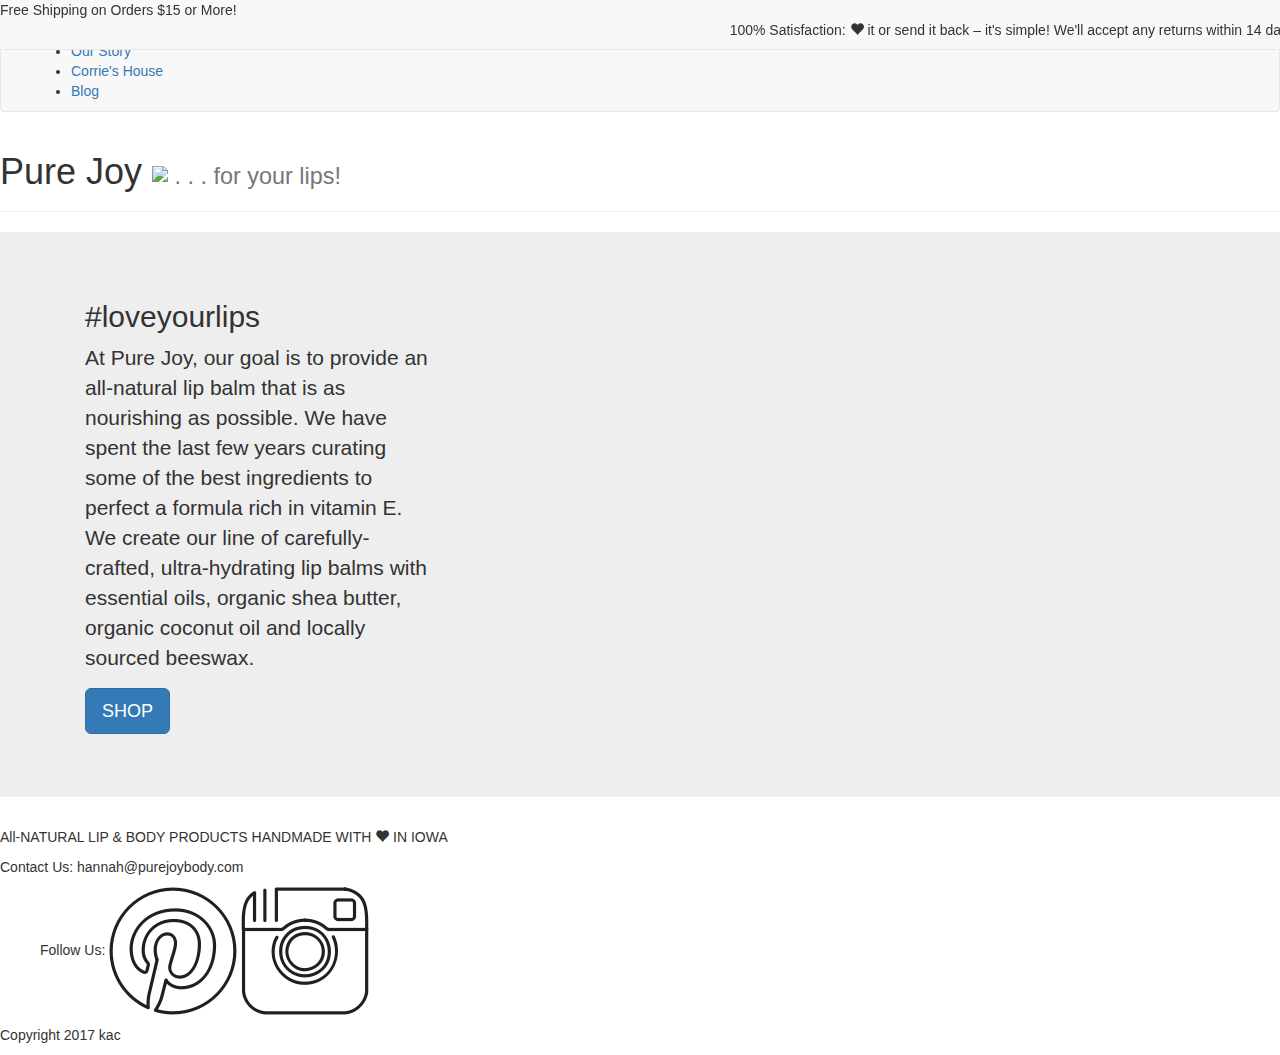
==== public/index.html @ 3447ece4 "moved image files that remained in top directory to images directory, created public directory and m" ====
<!DOCTYPE html>
<html lang=en>
<head>
    <meta charset=UTF-8>
    <title>Welcome to Pure Joy Lips!</title>
    <link rel="stylesheet" type="text/css" href="assets/css/reset.css">
    <link rel="stylesheet" href="https://maxcdn.bootstrapcdn.com/bootstrap/3.3.7/css/bootstrap.min.css">
    <link rel="stylesheet" type="text/css" href="assets/css/style.css">
    <link rel="stylesheet" type="text/css" href="assets/css/tablet.css">
    <link rel="stylesheet" type="text/css" href="assets/css/mobile.css">
    <link href="https://fonts.googleapis.com/css?family=Dancing+Script|Raleway|Montez|Francois+One|Sacramento" rel="stylesheet">
    <meta name="viewport" content="width=device-width, initial-scale=1.0">
</head>
<body>
    <!-- start fixed nav -->
    <nav class="navbar navbar-default navbar-fixed-top" id="fxedNav">
        <li class="fixedDetails" id="shipping">Free Shipping on Orders $15 or More!</li>
        <li class="nav navbar-nav navbar-right fixedDetails" id="guarantee">100% Satisfaction: <span class="glyphicon glyphicon-heart heart" aria-hidden="true"></span> it or send it back – it&apos;s simple! We&apos;ll accept any returns within 14 days</li>
    </nav>
    <!-- start primary nav -->
    <nav class="navbar navbar-default" id="regNav">
        <div class="container-fluid">
            <div class="navbar-header">
                  <button type="button" class="navbar-toggle collapsed" data-toggle="collapse" data-target="#bs-example-navbar-collapse-1" aria-expanded="false">
                    <span class="sr-only">Toggle navigation</span>
                    <span class="icon-bar"></span>
                    <span class="icon-bar"></span>
                    <span class="icon-bar"></span>
                  </button>
            </div>
            <div class="collapse navbar-collapse" id="bs-example-navbar-collapse-1">
                    <ul>
                      <li><a href="index">Home</a></li>
                      <li><a href="shop">Shop</a></li>
                      <li><a href="ourStory">Our Story</a></li>
                      <li><a href="corrieshouse">Corrie&apos;s House</a></li>
                      <li><a href="blog">Blog</a></li>
                    </ul>
            </div><!-- /.navbar-collapse -->
        </div><!-- /.container-fluid -->
    </nav>
    <!-- header/logo -->
    <header class="page-header">
        <h1>Pure Joy <img src="assets/images/flowerlogo.png" id="logo"><small class="lips"> . . . for your lips!</small></h1>
    </header>
    <!-- start jumbotron -->
    <div class="jumbotron">
        <div class="container" id="jumboContent">
            <div class="col-lg-4">
              <h2>#loveyourlips</h2>
              <p id="callToAction">At Pure Joy, our goal is to provide an all-natural lip balm that is as nourishing as possible. We have spent the last few years curating some of the best ingredients to perfect a formula rich in vitamin E. We create our line of carefully-crafted, ultra-hydrating lip balms with essential oils, organic shea butter, organic coconut oil and locally sourced beeswax.</p>
              <p><a class="btn btn-primary btn-lg" href="shop" role="button" id="shopBtn">SHOP</a></p>
            </div>
        </div>
    </div>
    <!-- start footer -->
    <footer>
        <div>
            <p id="lipAndBody">All-NATURAL LIP &amp; BODY PRODUCTS HANDMADE WITH 
            <span class="glyphicon glyphicon-heart heart" aria-hidden="true"></span>
            IN IOWA</p>
        </div>
        <div>
            <p>Contact Us: hannah@purejoybody.com</p>
            <p>
                <ul>Follow Us:
                    <a href="https://www.pinterest.com/hannahraebonfig/"><img id="pinterest" src="[data-uri]"></a>
                    <a href="https://www.instagram.com/purejoybody/"><img id="insta" src="[data-uri]"></a>
                </ul>
            </p>
            <p id="copyright">Copyright 2017 kac</p>
        </div>
    </footer>
    <script src="https://ajax.googleapis.com/ajax/libs/jquery/3.1.1/jquery.min.js"></script>
    <script src="https://maxcdn.bootstrapcdn.com/bootstrap/3.3.7/js/bootstrap.min.js"></script>
</body>
</html>
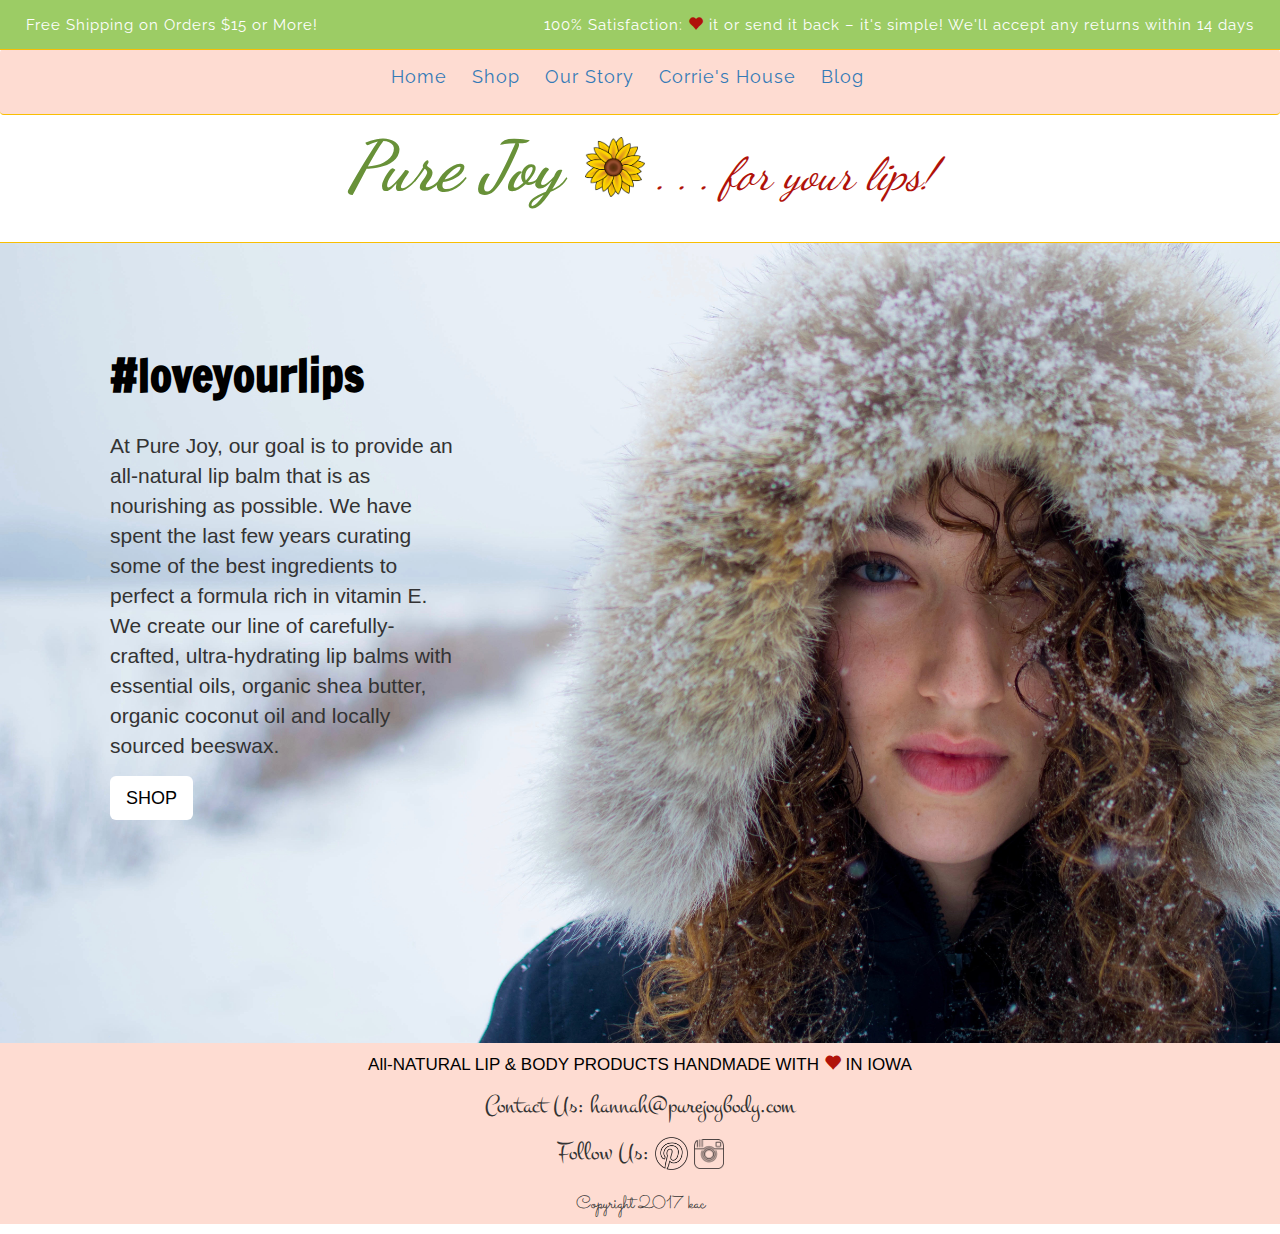
==== commit fa804d6e: "updated paths for image-source links" ====
--- a/public/index.html
+++ b/public/index.html
@@ -3,11 +3,11 @@
 <head>
     <meta charset=UTF-8>
     <title>Welcome to Pure Joy Lips!</title>
-    <link rel="stylesheet" type="text/css" href="assets/css/reset.css">
+    <link rel="stylesheet" type="text/css" href="../assets/css/reset.css">
     <link rel="stylesheet" href="https://maxcdn.bootstrapcdn.com/bootstrap/3.3.7/css/bootstrap.min.css">
-    <link rel="stylesheet" type="text/css" href="assets/css/style.css">
-    <link rel="stylesheet" type="text/css" href="assets/css/tablet.css">
-    <link rel="stylesheet" type="text/css" href="assets/css/mobile.css">
+    <link rel="stylesheet" type="text/css" href="../assets/css/style.css">
+    <link rel="stylesheet" type="text/css" href="../assets/css/tablet.css">
+    <link rel="stylesheet" type="text/css" href="../assets/css/mobile.css">
     <link href="https://fonts.googleapis.com/css?family=Dancing+Script|Raleway|Montez|Francois+One|Sacramento" rel="stylesheet">
     <meta name="viewport" content="width=device-width, initial-scale=1.0">
 </head>
@@ -41,7 +41,7 @@
     </nav>
     <!-- header/logo -->
     <header class="page-header">
-        <h1>Pure Joy <img src="assets/images/flowerlogo.png" id="logo"><small class="lips"> . . . for your lips!</small></h1>
+        <h1>Pure Joy <img src="../assets/images/flowerlogo.png" id="logo"><small class="lips"> . . . for your lips!</small></h1>
     </header>
     <!-- start jumbotron -->
     <div class="jumbotron">
--- a/assets/css/style.css
+++ b/assets/css/style.css
@@ -0,0 +1,175 @@
+body {
+	background-color: white;
+}
+
+#logo {
+	height: 60px;
+	margin-bottom: 20px;
+	padding-left: 5px;
+}
+
+.navbar {
+	color: #4527A0;
+	background-color: #FEDCD2;
+	border: none;
+	font-family: Raleway;
+	list-style: none;
+	font-size: 18px;
+	float: left; 
+    padding-top: 15px;
+    padding-bottom: 8px;
+    text-align: center;
+    width: 100%;
+    border-bottom: 1px solid #F9BE02;
+}
+
+#fxedNav {
+	background-color: #9CCC65;
+}
+
+#shipping {
+	color: white;
+	font-size: 15px;
+	margin-left: 2%;
+}
+
+#guarantee {
+	font-size: 15px;
+	margin-right: 2%;
+	color: white;
+}
+
+#regNav {
+	margin-top: .7%;
+	margin-bottom: 0%;
+}
+
+ul {
+	display: inline-block;
+}
+
+li {
+	float: left;
+	text-align: center;
+	letter-spacing: 1px;
+	margin-right: 25px;
+}
+
+li:hover {
+	text-decoration: underline;
+}
+
+a:visited {
+	color: black;
+}
+
+.page-header {
+	background-color: white;
+	margin-bottom: 0px;
+	border-bottom: 1px solid #F9BE02;
+	padding-top: 10px;
+	padding-bottom: 0px;
+}
+
+h1 {
+	padding: 15px;
+	text-align: center;
+	font-family: Dancing Script;
+	border: none;
+	font-size: 70px;
+	color: #689138;
+	font-weight: bold;
+	font-style: italic;
+	margin-top: 5%;
+}
+
+h2 {
+	font-family: Francois One;
+	font-weight: bold;
+	color: black;
+	padding-bottom: 20px;
+	margin-top: 0px;
+	font-size: 45px;
+}
+
+.lips {
+	font-style: italic;
+	color: #B0120A;
+}
+
+.jumbotron {
+background-image: url('../images/mainimg.jpg');
+height: 800px;
+width: 100%;
+background-size: cover;
+margin-bottom: 0px;
+}
+
+#shopBtn {
+	background-color: white;
+	color: black;
+	border: none;
+}
+
+#jumboContent {
+	margin-left: 80px;
+	margin-top: 60px;
+}
+
+footer {
+	text-align: center;
+	width: 100%;
+	clear: both;
+	background-color: #FEDCD2;
+	margin-bottom: auto;
+	margin-top: 0px;
+	font-size: 26px;
+	font-family: Montez;
+}
+
+.heart {
+	color: #B0120A;
+}
+
+#lipAndBody {
+	font-family: arial;
+	font-size: 17px;
+	color: black;
+	padding-top: 10px;
+}
+
+#pinterest {
+	height: 33px;
+}
+
+#insta {
+	height: 30px;
+}
+
+#copyright {
+	font-size: 18px;
+	font-family: Sacramento;
+	padding-bottom: .5%;
+}
+
+
+
+
+
+
+
+
+
+
+
+
+
+
+
+
+
+
+
+
+
+
--- a/assets/css/tablet.css
+++ b/assets/css/tablet.css
@@ -0,0 +1,65 @@
+/*IPAD HORIZONTAL*/
+@media only screen and (max-width:1050px) {
+	#fxedNav {
+		min-height: 6%;
+	}
+
+	#shipping {
+		font-size: 14px;
+		color: yellow;
+		font-weight: bold;
+	}
+
+	#guarantee {
+		font-size: 14px;
+	}
+	
+	#regNav {
+		margin-top: 0%;
+		padding-top: 3%;
+	}
+
+	h1 {
+		margin-top: 7%;
+	}
+
+	.jumbotron {
+		width: 100%;
+		background-image: url("../images/tabletImgA.png"); 
+	}
+
+	#jumboContent{
+		width: 40%;
+		margin-left: 3%;
+	}
+}
+
+@media only screen and (max-width:800px) {
+	
+	#fxedNav {
+		min-height: 4%;
+	}
+	
+	#guarantee {
+			display: none;
+		}
+
+	#shipping {
+		width: 50%;
+		margin-left: 25%;
+	}
+
+	.jumbotron {
+		width: 100%;
+		background-image: url("../images/tabletImgB.png"); 
+	}
+
+	h1 {
+		padding-top: 5%;
+	}
+}
+
+
+
+
+
--- a/assets/css/mobile.css
+++ b/assets/css/mobile.css
@@ -0,0 +1,123 @@
+/*MOBILE HORIZONTAL*/
+@media only screen and (max-width:750px) {
+	
+	#shipping {
+		font-size: 14px;
+	}
+
+	.navbar {
+		border-bottom: none;
+		background-color: white;
+	}
+
+	#regNav {
+		width: 20%;
+		float: right;
+		min-height: 10px;
+		padding: 0%;
+	}	
+
+	.navbar-toggle {
+		margin-top: 20%;
+		margin-right: 20%;
+	}
+
+	a {
+		font-size: 25px;
+	}
+
+	h1 {
+		width: 80%;
+		padding-top: 0%;
+		margin-top: 2%;
+		margin-bottom: 0%;
+		padding-bottom: 1%;
+		font-size: 55px;
+		border-bottom: none;
+	}
+
+	.jumbotron {
+		background-image: url("../images/mainMobHoriz.png"); 
+		height: 600px;
+	}
+
+	#jumboContent {
+		margin-left: 1%;
+	}
+
+	#callToAction {
+		font-size: 18px;
+	}
+
+	h2 {
+		font-size: 32px;
+		padding-bottom: 1%;
+	}
+}
+
+/*MOBILE VERTICAL*/
+@media only screen and (max-width:500px) {
+
+	.navbar-toggle {
+		margin-top: 60%;
+	}
+
+	h1 {
+		margin: 0%
+		padding: 0%;
+		padding-top: 5%;
+		font-size: 50px;
+	}
+
+	.lips {
+		display: none;
+	}
+
+	h2 {
+		margin-bottom: 9%;
+		text-align: center;
+	}
+
+	#shopBtn {
+		width: 30%;
+		margin-left: 35%;
+	}
+
+	.jumbotron {
+		width: 100%;
+		background-color: #FEDCD2;
+		height: 380px;
+		margin-top: 0%;
+	}
+
+	#jumboContent {
+		width: 60%;
+		margin-top: 0%;
+		margin-left: 0%;
+		padding-left: 0%;
+	}
+
+	#callToAction {
+		font-size: 11.5px;
+		/*font-weight: bold;*/
+		color: black;
+	}
+
+	#shopBtn {
+		width: 50%;
+		margin-left: 0%;
+	}
+		
+	footer {
+		border-top: 1px solid #F9BE02;
+	}
+	
+
+}
+
+
+
+
+
+
+
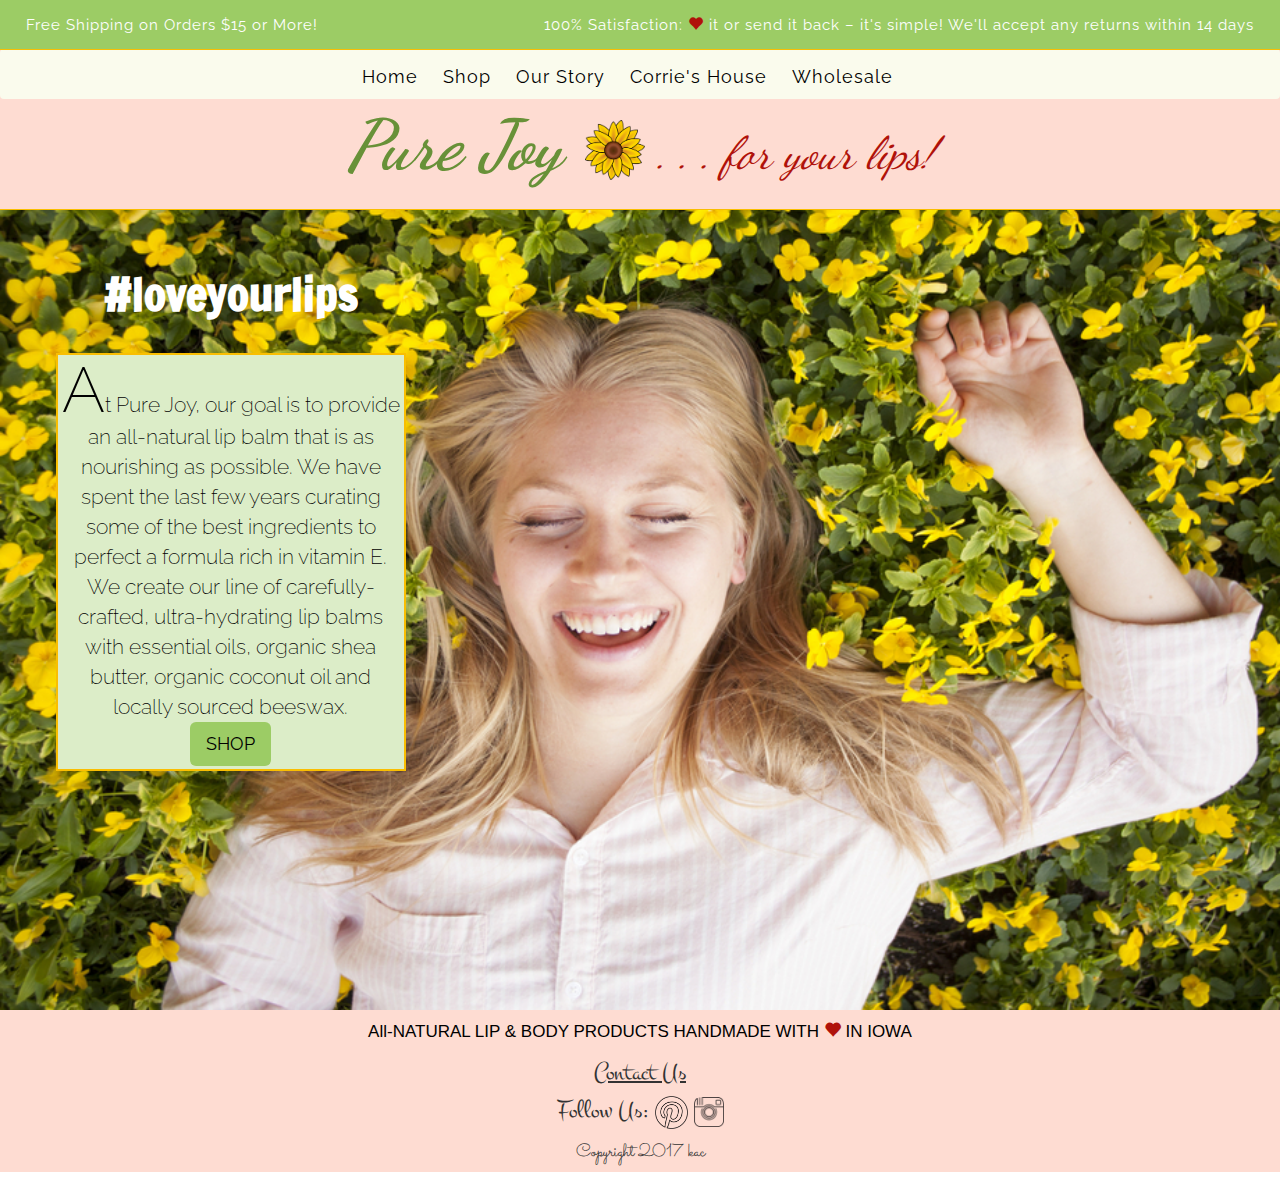
==== commit e2df1cb9: "added contact modal form and php code to execute sending an email, updated media queries, added new " ====
--- a/public/index.html
+++ b/public/index.html
@@ -21,20 +21,22 @@
     <nav class="navbar navbar-default" id="regNav">
         <div class="container-fluid">
             <div class="navbar-header">
-                  <button type="button" class="navbar-toggle collapsed" data-toggle="collapse" data-target="#bs-example-navbar-collapse-1" aria-expanded="false">
+                
+                <button type="button" class="navbar-toggle collapsed c" data-toggle="collapse" data-target="#bs-example-navbar-collapse-1" aria-expanded="false">
                     <span class="sr-only">Toggle navigation</span>
                     <span class="icon-bar"></span>
                     <span class="icon-bar"></span>
                     <span class="icon-bar"></span>
-                  </button>
+                </button>
+                
             </div>
-            <div class="collapse navbar-collapse" id="bs-example-navbar-collapse-1">
+            <div class="collapse navbar-collapse c" id="bs-example-navbar-collapse-1">
                     <ul>
                       <li><a href="index">Home</a></li>
                       <li><a href="shop">Shop</a></li>
                       <li><a href="ourStory">Our Story</a></li>
                       <li><a href="corrieshouse">Corrie&apos;s House</a></li>
-                      <li><a href="blog">Blog</a></li>
+                      <li><a href="blog">Wholesale</a></li>
                     </ul>
             </div><!-- /.navbar-collapse -->
         </div><!-- /.container-fluid -->
@@ -46,10 +48,10 @@
     <!-- start jumbotron -->
     <div class="jumbotron">
         <div class="container" id="jumboContent">
-            <div class="col-lg-4">
+            <div class="col-lg-4" id="testing">
               <h2>#loveyourlips</h2>
-              <p id="callToAction">At Pure Joy, our goal is to provide an all-natural lip balm that is as nourishing as possible. We have spent the last few years curating some of the best ingredients to perfect a formula rich in vitamin E. We create our line of carefully-crafted, ultra-hydrating lip balms with essential oils, organic shea butter, organic coconut oil and locally sourced beeswax.</p>
-              <p><a class="btn btn-primary btn-lg" href="shop" role="button" id="shopBtn">SHOP</a></p>
+              <p id="callToAction">At Pure Joy, our goal is to provide an all-natural lip balm that is as nourishing as possible. We have spent the last few years curating some of the best ingredients to perfect a formula rich in vitamin E. We create our line of carefully-crafted, ultra-hydrating lip balms with essential oils, organic shea butter, organic coconut oil and locally sourced beeswax.
+              <br><a class="btn btn-primary btn-lg" href="shop" role="button" id="shopBtn">SHOP</a></p>
             </div>
         </div>
     </div>
@@ -61,7 +63,43 @@
             IN IOWA</p>
         </div>
         <div>
-            <p>Contact Us: hannah@purejoybody.com</p>
+            <div class="col-sm-12">
+                <button id="contactBtn" type="button" data-toggle="modal" data-target="#myModal">Contact Us</button>
+            </div>
+            <!-- start Contact Us modal -->
+            <div id="myModal" class="modal fade">
+                <div class="modal-dialog" role="document">
+                    <div class="modal-content">
+                        <div class="modal-header">
+                            <h5 class="modal-title" id="modalHeader">Contact Us</h5>
+                        </div>
+                        <div class="modal-body">
+                            <form action="index.php" method="post">
+                                <div class="form-group">
+                                    <label class="labels" for="name">Your Name</label>
+                                    <input type="text" class="form-control" name="name" id="name">
+                                </div>
+                                <div class="form-group">
+                                    <label class="labels" for="email">Your Email</label>
+                                    <input type="text" class="form-control" name="email" id="email">
+                                </div>
+                                <div class="form-group">
+                                    <label class="labels" for="emailSubject">Subject</label>
+                                    <input type="text" class="form-control" name="emailSubject" id="emailSubject">
+                                </div>
+                                <div class="form-group">
+                                    <label class="labels" for="message">Message</label>
+                                    <textarea class="form-control" name="message" id="message" rows="7" placeholder="Type your message here . . . "></textarea>
+                                </div>
+                                <button type="submit" class="btn btn-primary" id="submitBtn">Submit</button>
+                            </form>
+                        </div>
+                        <div class="modal-footer">
+                            <button id="modalCloseBtn" type="button" class="btn btn-secondary" data-dismiss="modal">Close</button>
+                        </div>
+                    </div>
+                </div>
+            </div>
             <p>
                 <ul>Follow Us:
                     <a href="https://www.pinterest.com/hannahraebonfig/"><img id="pinterest" src="[data-uri]"></a>
--- a/assets/css/style.css
+++ b/assets/css/style.css
@@ -2,29 +2,36 @@
 	background-color: white;
 }
 
+a {
+	color: black;
+}
+
+a:visited {
+	color: black;
+}
+
 #logo {
 	height: 60px;
-	margin-bottom: 20px;
+	margin-bottom: 1%;
 	padding-left: 5px;
 }
 
 .navbar {
 	color: #4527A0;
-	background-color: #FEDCD2;
+	background-color: #fafbed;
 	border: none;
 	font-family: Raleway;
 	list-style: none;
 	font-size: 18px;
 	float: left; 
     padding-top: 15px;
-    padding-bottom: 8px;
     text-align: center;
     width: 100%;
-    border-bottom: 1px solid #F9BE02;
 }
 
 #fxedNav {
 	background-color: #9CCC65;
+	border-bottom: 1px solid #F9BE02;
 }
 
 #shipping {
@@ -42,10 +49,12 @@
 #regNav {
 	margin-top: .7%;
 	margin-bottom: 0%;
+	padding-bottom: 0%;
 }
 
 ul {
 	display: inline-block;
+	margin-bottom: 0%;
 }
 
 li {
@@ -64,7 +73,7 @@
 }
 
 .page-header {
-	background-color: white;
+	background-color: #FEDCD2;
 	margin-bottom: 0px;
 	border-bottom: 1px solid #F9BE02;
 	padding-top: 10px;
@@ -72,7 +81,8 @@
 }
 
 h1 {
-	padding: 15px;
+	padding: .5%;
+	padding-top: 2.5%;
 	text-align: center;
 	font-family: Dancing Script;
 	border: none;
@@ -80,16 +90,18 @@
 	color: #689138;
 	font-weight: bold;
 	font-style: italic;
-	margin-top: 5%;
+	margin-top: 2%;
 }
 
 h2 {
 	font-family: Francois One;
 	font-weight: bold;
-	color: black;
+	color: white;
 	padding-bottom: 20px;
-	margin-top: 0px;
+	margin-top: 0%;
+	padding-top: 0%;
 	font-size: 45px;
+	text-align: center;
 }
 
 .lips {
@@ -98,22 +110,39 @@
 }
 
 .jumbotron {
-background-image: url('../images/mainimg.jpg');
-height: 800px;
-width: 100%;
-background-size: cover;
-margin-bottom: 0px;
+	/*background-image: url('../images/naturalLipBalm.png');*/
+	background-image: url('../images/desktopA.png');
+	height: 800px;
+	width: 100%;
+	background-size: cover;
+	margin-bottom: 0px;
 }
 
 #shopBtn {
-	background-color: white;
+	background-color: #9CCC65;
 	color: black;
 	border: none;
 }
 
 #jumboContent {
-	margin-left: 80px;
-	margin-top: 60px;
+	margin-left: 2%;
+	margin-top: 1%;
+	color: white;
+}
+
+#callToAction {
+	background-color: #DCEDC8;
+	text-align: center;
+	padding: 1%;
+	color: black;
+	border: 2px solid #F9BE02;
+	font-family: Raleway;
+	margin: 0.625em 0;
+}
+
+#callToAction:first-letter {
+	font-size: 3em;
+	line-height: 1em;
 }
 
 footer {
@@ -152,24 +181,82 @@
 	padding-bottom: .5%;
 }
 
-
-
-
-
-
-
-
-
-
-
-
-
-
-
-
-
-
-
-
-
-
+#custom {
+	color: black;
+}
+
+/*start modal css*/
+
+#contactBtn {
+	background-color: #FEDCD2;
+	border: none;
+	text-decoration: underline;
+}
+
+.modal-header {
+	background-image: url("../images/floralBorder.jpeg");
+}
+
+#modalHeader {
+	font-size: 45px;
+	background-color: #DCEDC8;
+	padding: 1%;
+	width: 40%;
+	margin-left: 30%;
+	border-radius: 50%;
+	border: 1px solid #F9BE02;
+}
+
+.labels {
+	float: left;
+	font-family: Raleway;
+	font-size: 20px;
+}
+
+#submitBtn {
+	background-color: #FEDCD2;
+	border: none;
+	font-size: 20px;
+	color: black;  
+}
+
+#modalCloseBtn {
+	background-color: #DCEDC8;
+	font-size: 20px;
+}
+
+::-webkit-input-placeholder {
+   	font-size: 20px!important;
+}
+
+input {
+   	font-size: 20px!important;
+}
+
+textarea {
+	font-size: 20px!important;
+}
+
+#customOrders {
+	font-size: 22px;
+	color: black;
+	font-family: Raleway;
+	/*font-size: 1em;
+	line-height: 1.25em;*/
+	margin: 0.625em 0;
+	text-align: justify;
+}
+
+#customOrders:first-letter {
+	font-size: 3em;
+	line-height: 1em;
+}
+
+
+
+
+
+
+
+
+
--- a/assets/css/tablet.css
+++ b/assets/css/tablet.css
@@ -1,7 +1,7 @@
 /*IPAD HORIZONTAL*/
 @media only screen and (max-width:1050px) {
 	#fxedNav {
-		min-height: 6%;
+		min-height: 3%;
 	}
 
 	#shipping {
@@ -16,16 +16,16 @@
 	
 	#regNav {
 		margin-top: 0%;
-		padding-top: 3%;
+		padding-top: 1%;
 	}
 
 	h1 {
-		margin-top: 7%;
+		margin-top: 4%;
 	}
 
 	.jumbotron {
 		width: 100%;
-		background-image: url("../images/tabletImgA.png"); 
+		background-image: url("../images/tabletA.png"); 
 	}
 
 	#jumboContent{
@@ -50,12 +50,15 @@
 	}
 
 	.jumbotron {
-		width: 100%;
-		background-image: url("../images/tabletImgB.png"); 
+		width: 100%; 
 	}
 
 	h1 {
-		padding-top: 5%;
+		padding-top: 2%;
+	}
+
+	#jumboContent {
+		margin-left: 8%;
 	}
 }
 
--- a/assets/css/mobile.css
+++ b/assets/css/mobile.css
@@ -1,48 +1,63 @@
 /*MOBILE HORIZONTAL*/
 @media only screen and (max-width:750px) {
 	
+	.lips {
+		display: none;
+	}
+
 	#shipping {
 		font-size: 14px;
+		padding-bottom: 2%;
 	}
 
-	.navbar {
-		border-bottom: none;
-		background-color: white;
+	.navbar-header {
+		background-color: #FEDCD2;
 	}
 
 	#regNav {
-		width: 20%;
+		width: 35%;
 		float: right;
-		min-height: 10px;
 		padding: 0%;
 	}	
 
-	.navbar-toggle {
-		margin-top: 20%;
+	.navbar-toggle.c {
+		width: 17.5%;
+		margin-top: 17%;
 		margin-right: 20%;
+		margin-bottom: 0%;
+	}
+
+	#logo {
+		margin-bottom: 4%;
+	}
+
+	#testing {
+		padding: 0%;
 	}
 
 	a {
-		font-size: 25px;
+		font-size: 35px;
 	}
 
 	h1 {
-		width: 80%;
+		display: inline-block;
+		width: 65%;
 		padding-top: 0%;
+		padding-left: 7%;
 		margin-top: 2%;
 		margin-bottom: 0%;
 		padding-bottom: 1%;
-		font-size: 55px;
 		border-bottom: none;
+		text-align: justify;
 	}
 
 	.jumbotron {
-		background-image: url("../images/mainMobHoriz.png"); 
 		height: 600px;
 	}
 
 	#jumboContent {
-		margin-left: 1%;
+		margin-left: 5%;
+		padding: 0%;
 	}
 
 	#callToAction {
@@ -53,24 +68,44 @@
 		font-size: 32px;
 		padding-bottom: 1%;
 	}
+
+	#myModal {
+		width: 70%;
+		margin-left: 15%;
+	}
 }
+
+@media only screen and (max-width:675px) {
+	#myModal {
+		width: 80%;
+		margin-left: 10%;
+	}	
+
+	.navbar-toggle.collapsed.c {
+		width: 19%;
+	}
 
 /*MOBILE VERTICAL*/
 @media only screen and (max-width:500px) {
 
-	.navbar-toggle {
+	/*.navbar-toggle {
 		margin-top: 60%;
+	}*/
+
+	.navbar-toggle.c {
+		margin-top: 35%;
 	}
 
 	h1 {
-		margin: 0%
-		padding: 0%;
+		width: 65%;
+		margin: 0%;
+		/*padding: 0%;*/
 		padding-top: 5%;
 		font-size: 50px;
 	}
 
-	.lips {
-		display: none;
+	a {
+		font-size: 20px;
 	}
 
 	h2 {
@@ -86,7 +121,7 @@
 	.jumbotron {
 		width: 100%;
 		background-color: #FEDCD2;
-		height: 380px;
+		height: 400px;
 		margin-top: 0%;
 	}
 
@@ -98,8 +133,7 @@
 	}
 
 	#callToAction {
-		font-size: 11.5px;
-		/*font-weight: bold;*/
+		font-size: 13px;
 		color: black;
 	}
 
@@ -112,7 +146,33 @@
 		border-top: 1px solid #F9BE02;
 	}
 	
+	#modalHeader {
+		font-size: 27px;
+	}
 
+	.labels {
+		font-size: 15px;
+	}
+
+	#submitBtn {
+		font-size: 15px;
+	}
+
+	#modalCloseBtn {
+		font-size: 15px;
+	}
+
+	::-webkit-input-placeholder {
+	   	font-size: 15px!important;
+	}
+
+	input {
+	   	font-size: 15px!important;
+	}
+
+	textarea {
+		font-size: 15px!important;
+	}
 }
 
 
